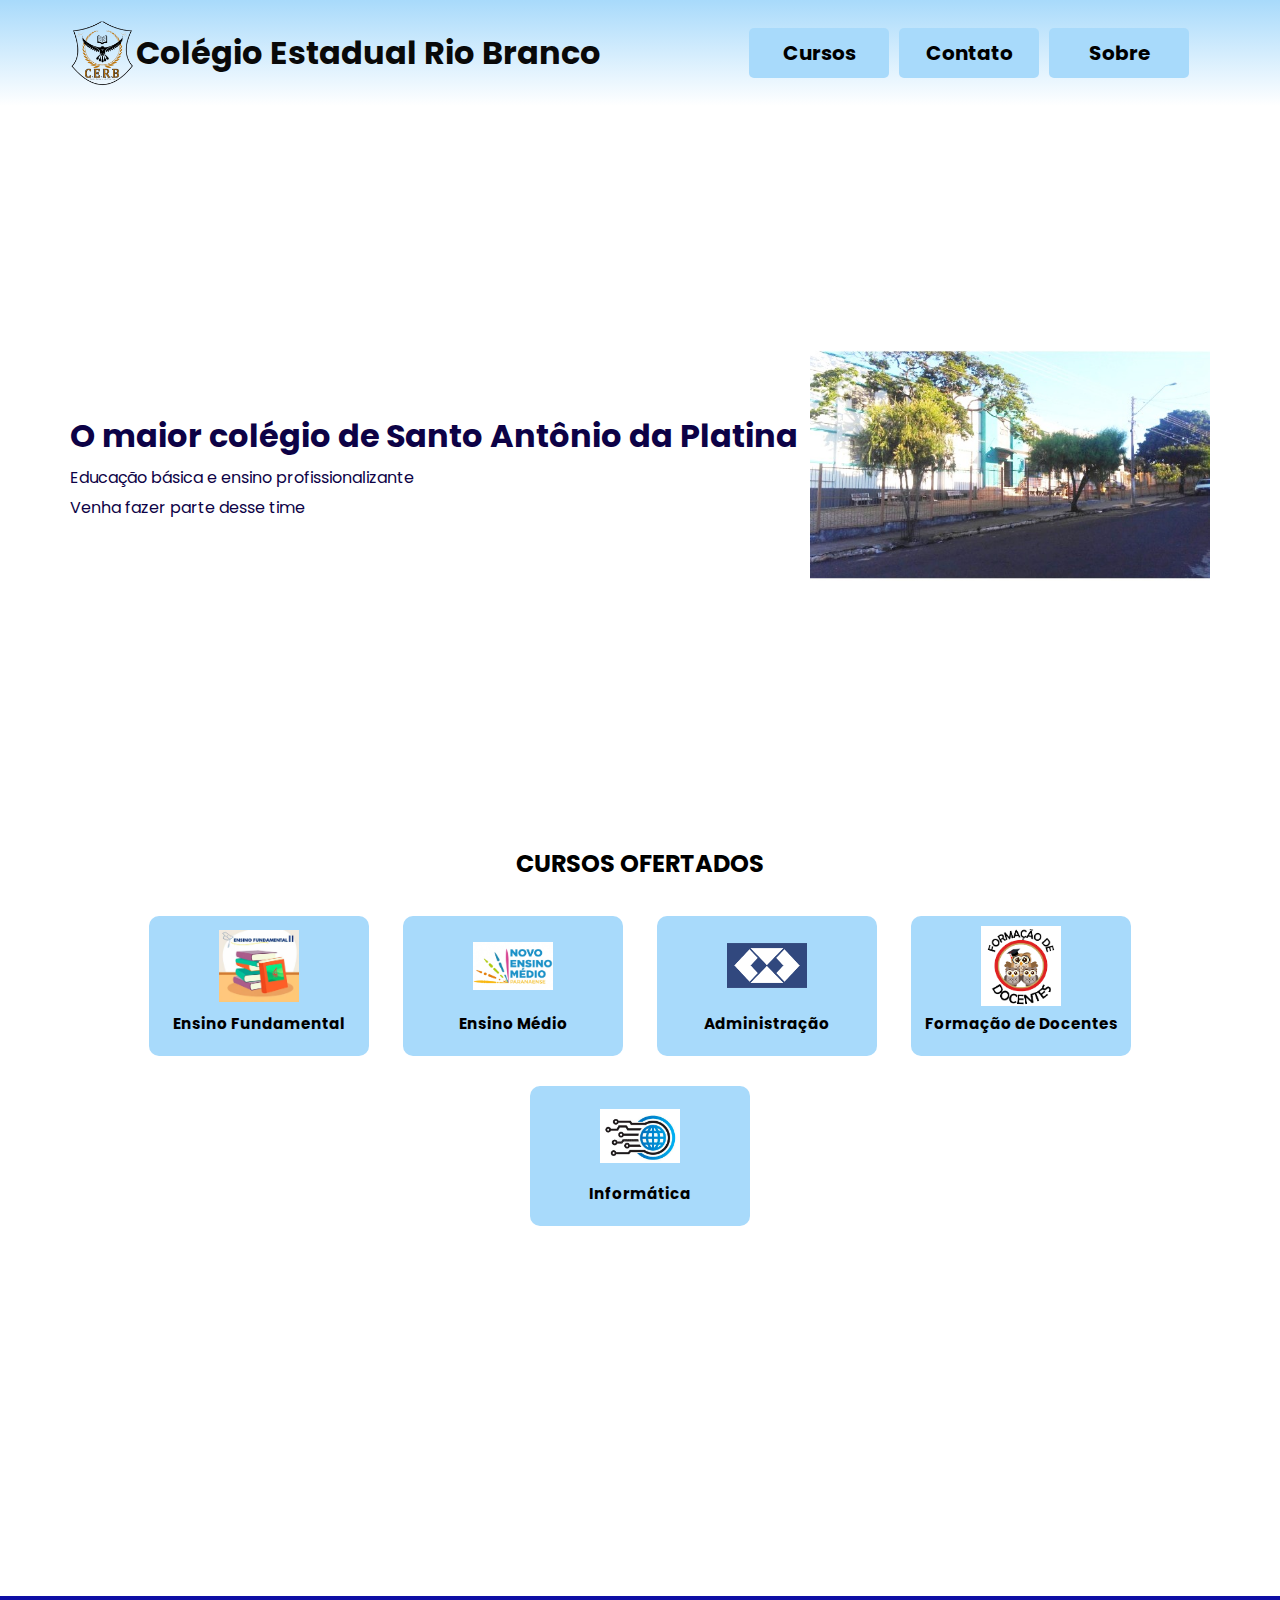
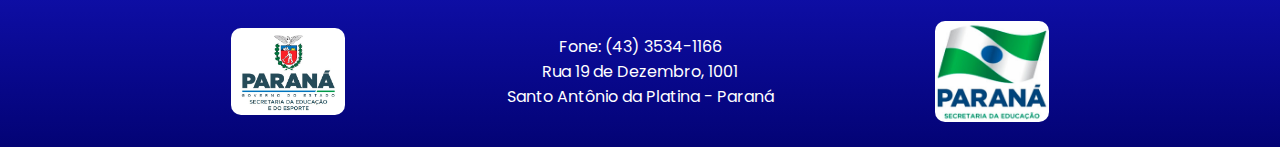
==== index.html @ e93f6d04 "Inicio do projeto" ====
<!DOCTYPE html>
<html lang="pt">

<head>
    <meta charset="UTF-8">
    <meta http-equiv="X-UA-Compatible" content="IE=edge">
    <meta name="viewport" content="width=device-width, initial-scale=1.0">
    <title>Colégio Estadual Rio Branco</title>
    <link rel="stylesheet" href="style.css">
    <link rel="preconnect" href="https://fonts.googleapis.com">
    <link rel="preconnect" href="https://fonts.gstatic.com" crossorigin>
    <link href="https://fonts.googleapis.com/css2?family=Poppins&display=swap" rel="stylesheet">
</head>

<body>
    <header class="cabecalho">
        <div class="container flex">
            <div class="juntar">
                <img class="cabecalho-imagem" src="assets/logo.png" alt="logo">
                <h1>Colégio Estadual Rio Branco</h1>
            </div>
            <ul class="cabecalho-lista">
                <li> <a href="#cursos">Cursos</a></li>
                <li><a href="#contato">Contato</a></li>
                <li><a href="#sobre">Sobre</a></li>
            </ul>
        </div>
    </header>

    <section class="escola" id="sobre">
        <div class="container escola-conteudo">
          
            <div class="escola-textos">
                <h1>O maior colégio de Santo Antônio da Platina</h1>
                <p>Educação básica e ensino profissionalizante</p>
                <p>Venha fazer parte desse time</p>
            </div>

            <img class="escola-imagem" src="assets/escola.jpg" alt="Foto do Rio Branco">
        </div>
    </section>

    <section class="curso" id="cursos">
        <div class="container">
            <h2 class="curso-titulo">CURSOS OFERTADOS</h2>

            <div class="curso-todos">

                <div class="curso-div">
                    <img class="curso-imagem" src="assets/ensino-fundamental2.webp" alt="estudante">
                    <h3 >Ensino Fundamental</h3>
                </div>

                <div class="curso-div">
                    <img class="curso-imagem" src="assets/em.webp" alt="estudante">
                    <h3 >Ensino Médio</h3>
                </div>

                <div class="curso-div">
                    <img class="curso-imagem" src="assets/adm.png" alt="estudante">
                    <h3>Administração</h3>
                </div>

                <div class="curso-div">
                    <img class="curso-imagem" src="assets/formacao.png" alt="estudante">
                    <h3 class="curso-nome">Formação de Docentes</h3>
                </div>

                <div class="curso-div">
                    <img class="curso-imagem" src="assets/inf.jpg" alt="estudante">
                    <h3 class="curso-nome">Informática</h3>
                </div>
            </div>

        </div>
    </section>

    <footer id="contato">
        <div class="container">
            <img class="rodape-imagem" src="assets/logoseed.jpg" alt="logo">
            <div>
                <p>Fone: (43) 3534-1166</p>
                <p>Rua 19 de Dezembro, 1001 </p>
                <p>Santo Antônio da Platina - Paraná</p>
            </div>
            <img class="rodape-imagem" src="assets/seed-parana.jpg" alt="logo">
        </div>
    </footer>
</body>

</html>
---- style.css ----
* {
         margin: 0;
         padding: 0;
         font-family: 'Poppins', sans-serif;
 }

 .container {
         width: 100%;
         padding-right: 15px;
         padding-left: 15px;
         margin-right: auto;
         margin-left: auto;
 }

 @media (min-width: 768px) {
         .container {
                 max-width: 720px;
         }
 }

 @media (min-width: 1200px) {
         .container {
                 max-width: 1140px;
         }
 }

 .cabecalho {
         background-image: linear-gradient(#a8dafb, white);
         color: rgb(9, 9, 9);
         padding: 20px 0;
 }

 .flex {
         display: flex;
 }

 .cabecalho-imagem {
         width: 10%;
 }

 .cabecalho-lista {
         display: flex;
         align-items: center;
         margin: 0 16px;
         font-size: 20px;
         font-weight: bold;
         list-style: none;
 }

 .cabecalho-lista li {
         background-color: #a8dafb;
         margin: 5px;
         border-radius: 5px;
         padding: 10px;
         width: 120px;
         text-align: center;

 }

 .cabecalho-lista li a {
         text-decoration: none;
         color: initial;
 }

 .juntar {
         display: flex;
         align-items: center;
 }


 .escola {
         background-color: white;
         color: rgb(13, 2, 70);
         display: flex;
         height: 80vh;
 }

 .escola-textos {
        display: flex;
        flex-direction: column;
        justify-content: center;
        row-gap: 5px;
 }

 .escola-conteudo {
        margin: 45px auto;
        display: flex;
        justify-content: space-between;
 }

 .escola-titulo {
         padding: 24px 0;
 }

 .escola-imagem {
        max-width: 400px;
        object-fit: scale-down;
 }

 .curso {
        min-height: 80vh;
 }

 .curso-titulo {
         text-align: center;
         padding: 20px 0;
 }

 .curso-imagem {
        width: 80px;
        height: 80px;
        object-fit: contain;
 }

 .curso-div {
        text-align: center;
        background-color: #a8dafb;
        padding: 10px;
        border-radius: 10px;
        min-width: 200px;
        max-width: 250px;
        display: inline-block;
        margin: 15px;
        height: 120px;
        font-size: 13px;
 }

 .curso-todos {
         display: block;
         text-align: center;

 }

 footer {
         text-align: center;
         color: white;
         margin-top: 50px;
         background-image: linear-gradient(rgb(14, 14, 165), rgb(3, 3, 117));

 }

 footer .container {
        display: flex;
        justify-content: space-evenly;
        align-items: center;
        padding: 15px;
 }

 .rodape-imagem {
         width: 10%;
         border-radius: 10px;
         margin: 10px;
 }
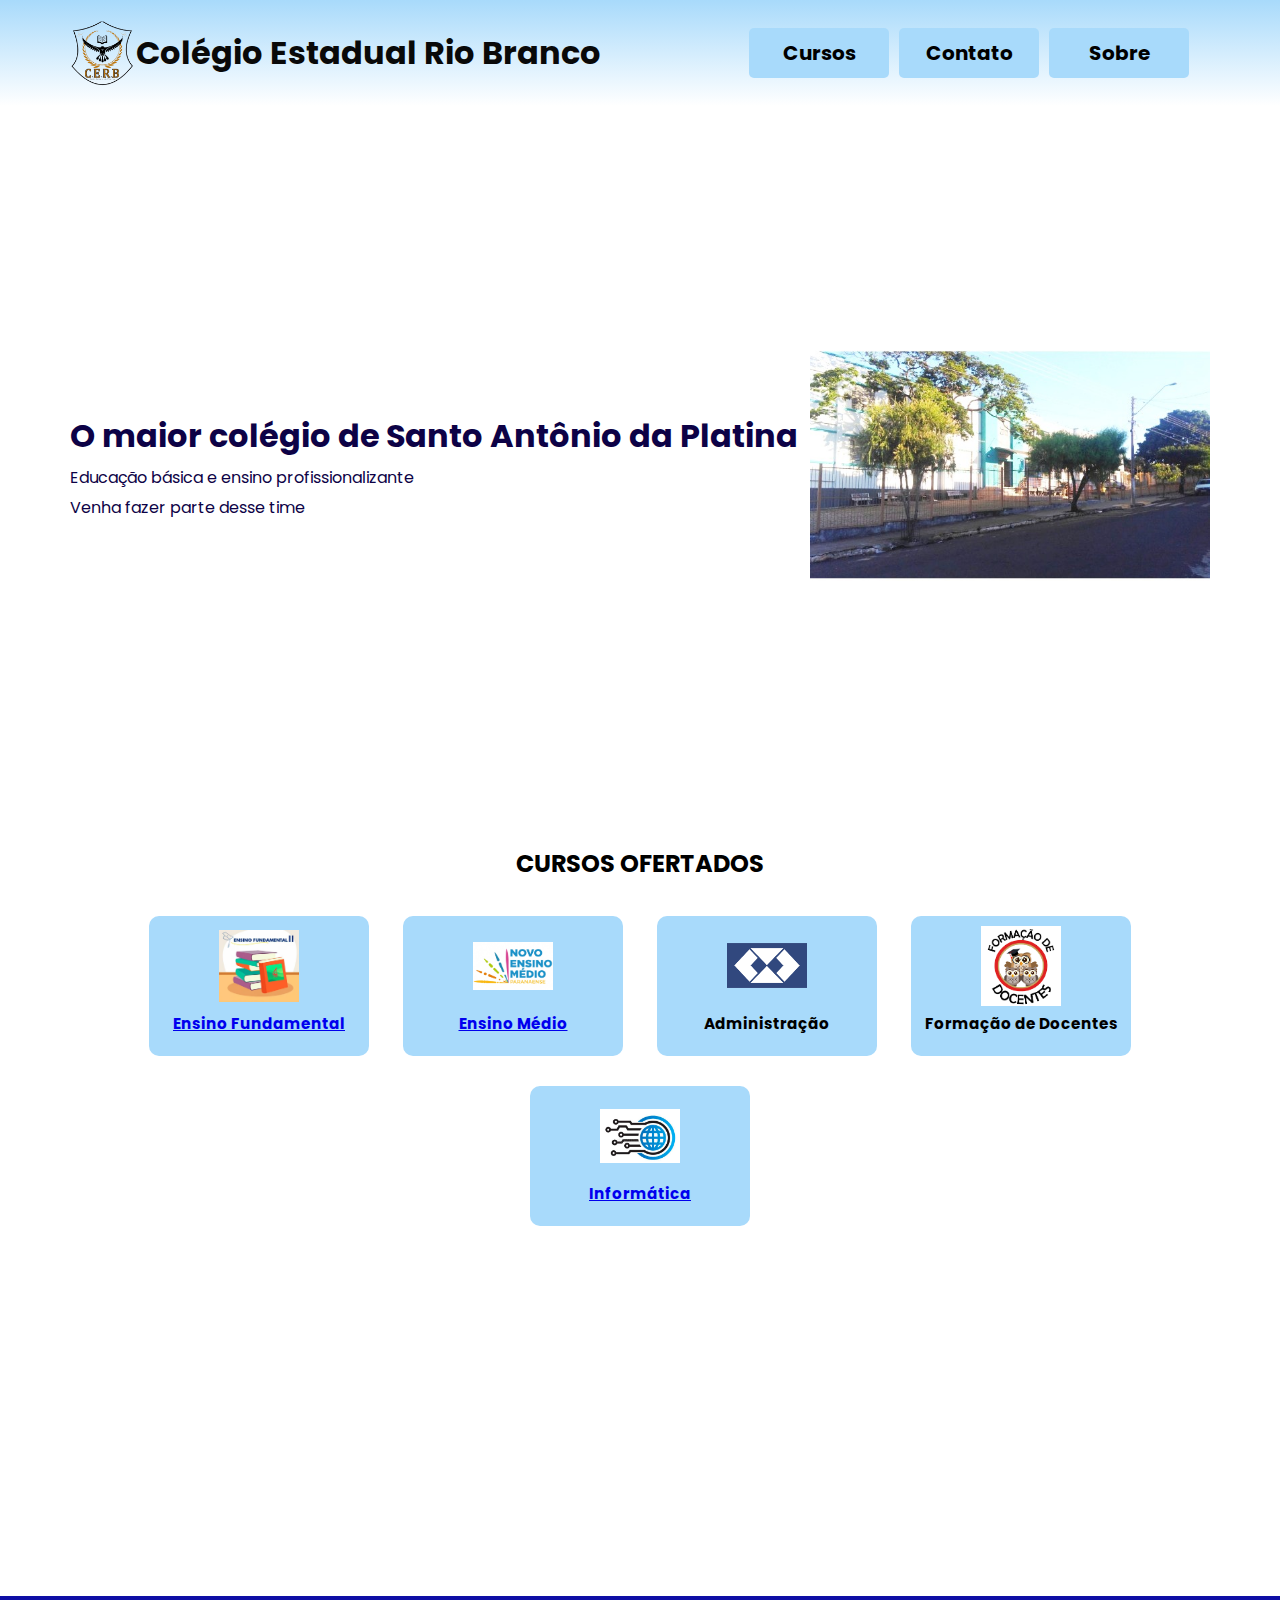
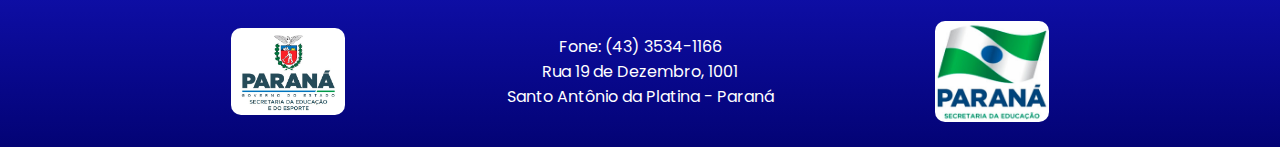
==== commit 99e0e22e: "links na home" ====
--- a/index.html
+++ b/index.html
@@ -21,7 +21,7 @@
             </div>
             <ul class="cabecalho-lista">
                 <li> <a href="#cursos">Cursos</a></li>
-                <li><a href="#contato">Contato</a></li>
+                <li><a href="contato.html">Contato</a></li>
                 <li><a href="#sobre">Sobre</a></li>
             </ul>
         </div>
@@ -47,13 +47,17 @@
             <div class="curso-todos">
 
                 <div class="curso-div">
-                    <img class="curso-imagem" src="assets/ensino-fundamental2.webp" alt="estudante">
-                    <h3 >Ensino Fundamental</h3>
+                    <a href="cursos/ef.html">
+                        <img class="curso-imagem" src="assets/ensino-fundamental2.webp" alt="estudante">
+                        <h3 >Ensino Fundamental</h3>
+                    </a>
                 </div>
 
                 <div class="curso-div">
-                    <img class="curso-imagem" src="assets/em.webp" alt="estudante">
-                    <h3 >Ensino Médio</h3>
+                    <a href="cursos/em.html">
+                        <img class="curso-imagem" src="assets/em.webp" alt="estudante">
+                        <h3 >Ensino Médio</h3>
+                    </a>
                 </div>
 
                 <div class="curso-div">
@@ -67,9 +71,13 @@
                 </div>
 
                 <div class="curso-div">
-                    <img class="curso-imagem" src="assets/inf.jpg" alt="estudante">
-                    <h3 class="curso-nome">Informática</h3>
+                    <a href="cursos/inf.html">
+                        <img class="curso-imagem" src="assets/inf.jpg" alt="estudante">
+                        <h3 class="curso-nome">Informática</h3>
+                    </a>
                 </div>
+
+                
             </div>
 
         </div>
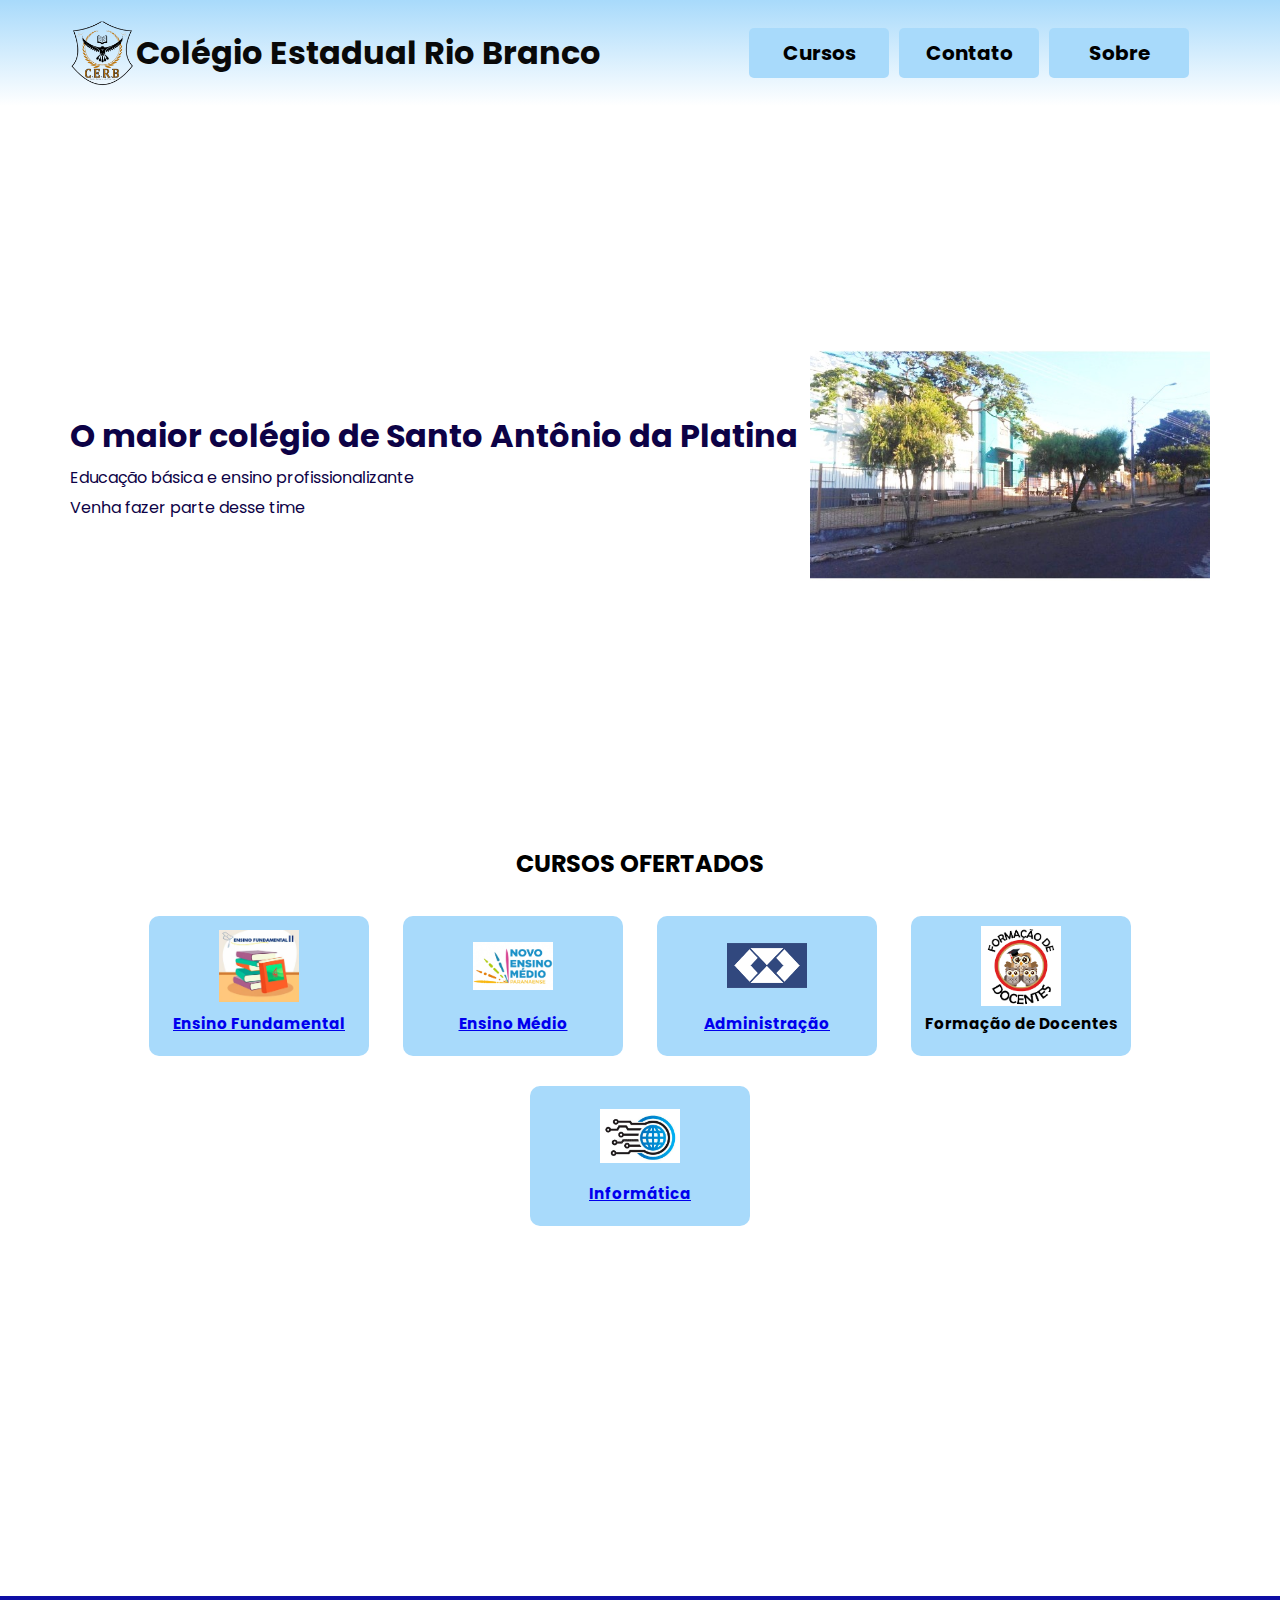
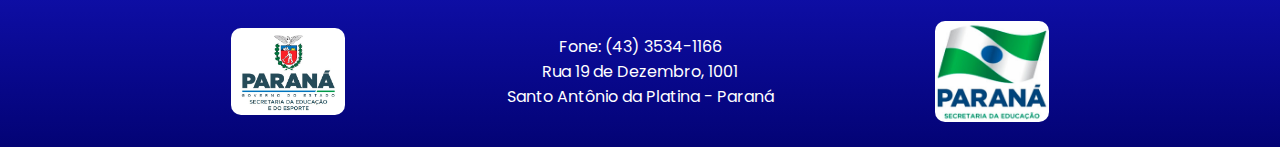
==== commit 021560e3: "correcao em links" ====
--- a/index.html
+++ b/index.html
@@ -1,99 +1,109 @@
 <!DOCTYPE html>
 <html lang="pt">
+  <head>
+    <meta charset="UTF-8" />
+    <meta http-equiv="X-UA-Compatible" content="IE=edge" />
+    <meta name="viewport" content="width=device-width, initial-scale=1.0" />
+    <title>Colégio Estadual Rio Branco</title>
+    <link rel="stylesheet" href="style.css" />
+    <link rel="preconnect" href="https://fonts.googleapis.com" />
+    <link rel="preconnect" href="https://fonts.gstatic.com" crossorigin />
+    <link
+      href="https://fonts.googleapis.com/css2?family=Poppins&display=swap"
+      rel="stylesheet"
+    />
+  </head>
 
-<head>
-    <meta charset="UTF-8">
-    <meta http-equiv="X-UA-Compatible" content="IE=edge">
-    <meta name="viewport" content="width=device-width, initial-scale=1.0">
-    <title>Colégio Estadual Rio Branco</title>
-    <link rel="stylesheet" href="style.css">
-    <link rel="preconnect" href="https://fonts.googleapis.com">
-    <link rel="preconnect" href="https://fonts.gstatic.com" crossorigin>
-    <link href="https://fonts.googleapis.com/css2?family=Poppins&display=swap" rel="stylesheet">
-</head>
-
-<body>
+  <body>
     <header class="cabecalho">
-        <div class="container flex">
-            <div class="juntar">
-                <img class="cabecalho-imagem" src="assets/logo.png" alt="logo">
-                <h1>Colégio Estadual Rio Branco</h1>
-            </div>
-            <ul class="cabecalho-lista">
-                <li> <a href="#cursos">Cursos</a></li>
-                <li><a href="contato.html">Contato</a></li>
-                <li><a href="#sobre">Sobre</a></li>
-            </ul>
+      <div class="container flex">
+        <div class="juntar">
+          <img class="cabecalho-imagem" src="assets/logo.png" alt="logo" />
+          <h1>Colégio Estadual Rio Branco</h1>
         </div>
+        <ul class="cabecalho-lista">
+          <li><a href="#cursos">Cursos</a></li>
+          <li><a href="contato.html">Contato</a></li>
+          <li><a href="sobre.html">Sobre</a></li>
+        </ul>
+      </div>
     </header>
 
     <section class="escola" id="sobre">
-        <div class="container escola-conteudo">
-          
-            <div class="escola-textos">
-                <h1>O maior colégio de Santo Antônio da Platina</h1>
-                <p>Educação básica e ensino profissionalizante</p>
-                <p>Venha fazer parte desse time</p>
-            </div>
+      <div class="container escola-conteudo">
+        <div class="escola-textos">
+          <h1>O maior colégio de Santo Antônio da Platina</h1>
+          <p>Educação básica e ensino profissionalizante</p>
+          <p>Venha fazer parte desse time</p>
+        </div>
 
-            <img class="escola-imagem" src="assets/escola.jpg" alt="Foto do Rio Branco">
-        </div>
+        <img
+          class="escola-imagem"
+          src="assets/escola.jpg"
+          alt="Foto do Rio Branco"
+        />
+      </div>
     </section>
 
     <section class="curso" id="cursos">
-        <div class="container">
-            <h2 class="curso-titulo">CURSOS OFERTADOS</h2>
+      <div class="container">
+        <h2 class="curso-titulo">CURSOS OFERTADOS</h2>
 
-            <div class="curso-todos">
+        <div class="curso-todos">
+          <div class="curso-div">
+            <a href="ef.html">
+              <img
+                class="curso-imagem"
+                src="assets/ensino-fundamental2.webp"
+                alt="estudante"
+              />
+              <h3>Ensino Fundamental</h3>
+            </a>
+          </div>
 
-                <div class="curso-div">
-                    <a href="cursos/ef.html">
-                        <img class="curso-imagem" src="assets/ensino-fundamental2.webp" alt="estudante">
-                        <h3 >Ensino Fundamental</h3>
-                    </a>
-                </div>
+          <div class="curso-div">
+            <a href="em.html">
+              <img class="curso-imagem" src="assets/em.webp" alt="estudante" />
+              <h3>Ensino Médio</h3>
+            </a>
+          </div>
 
-                <div class="curso-div">
-                    <a href="cursos/em.html">
-                        <img class="curso-imagem" src="assets/em.webp" alt="estudante">
-                        <h3 >Ensino Médio</h3>
-                    </a>
-                </div>
+          <div class="curso-div">
+            <a href="adm.html">
+              <img class="curso-imagem" src="assets/adm.png" alt="estudante" />
+              <h3>Administração</h3>
+            </a>
+          </div>
 
-                <div class="curso-div">
-                    <img class="curso-imagem" src="assets/adm.png" alt="estudante">
-                    <h3>Administração</h3>
-                </div>
+          <div class="curso-div">
+            <img
+              class="curso-imagem"
+              src="assets/formacao.png"
+              alt="estudante"
+            />
+            <h3 class="curso-nome">Formação de Docentes</h3>
+          </div>
 
-                <div class="curso-div">
-                    <img class="curso-imagem" src="assets/formacao.png" alt="estudante">
-                    <h3 class="curso-nome">Formação de Docentes</h3>
-                </div>
-
-                <div class="curso-div">
-                    <a href="cursos/inf.html">
-                        <img class="curso-imagem" src="assets/inf.jpg" alt="estudante">
-                        <h3 class="curso-nome">Informática</h3>
-                    </a>
-                </div>
-
-                
-            </div>
-
+          <div class="curso-div">
+            <a href="inf.html">
+              <img class="curso-imagem" src="assets/inf.jpg" alt="estudante" />
+              <h3 class="curso-nome">Informática</h3>
+            </a>
+          </div>
         </div>
+      </div>
     </section>
 
     <footer id="contato">
-        <div class="container">
-            <img class="rodape-imagem" src="assets/logoseed.jpg" alt="logo">
-            <div>
-                <p>Fone: (43) 3534-1166</p>
-                <p>Rua 19 de Dezembro, 1001 </p>
-                <p>Santo Antônio da Platina - Paraná</p>
-            </div>
-            <img class="rodape-imagem" src="assets/seed-parana.jpg" alt="logo">
+      <div class="container">
+        <img class="rodape-imagem" src="assets/logoseed.jpg" alt="logo" />
+        <div>
+          <p>Fone: (43) 3534-1166</p>
+          <p>Rua 19 de Dezembro, 1001</p>
+          <p>Santo Antônio da Platina - Paraná</p>
         </div>
+        <img class="rodape-imagem" src="assets/seed-parana.jpg" alt="logo" />
+      </div>
     </footer>
-</body>
-
-</html>+  </body>
+</html>
